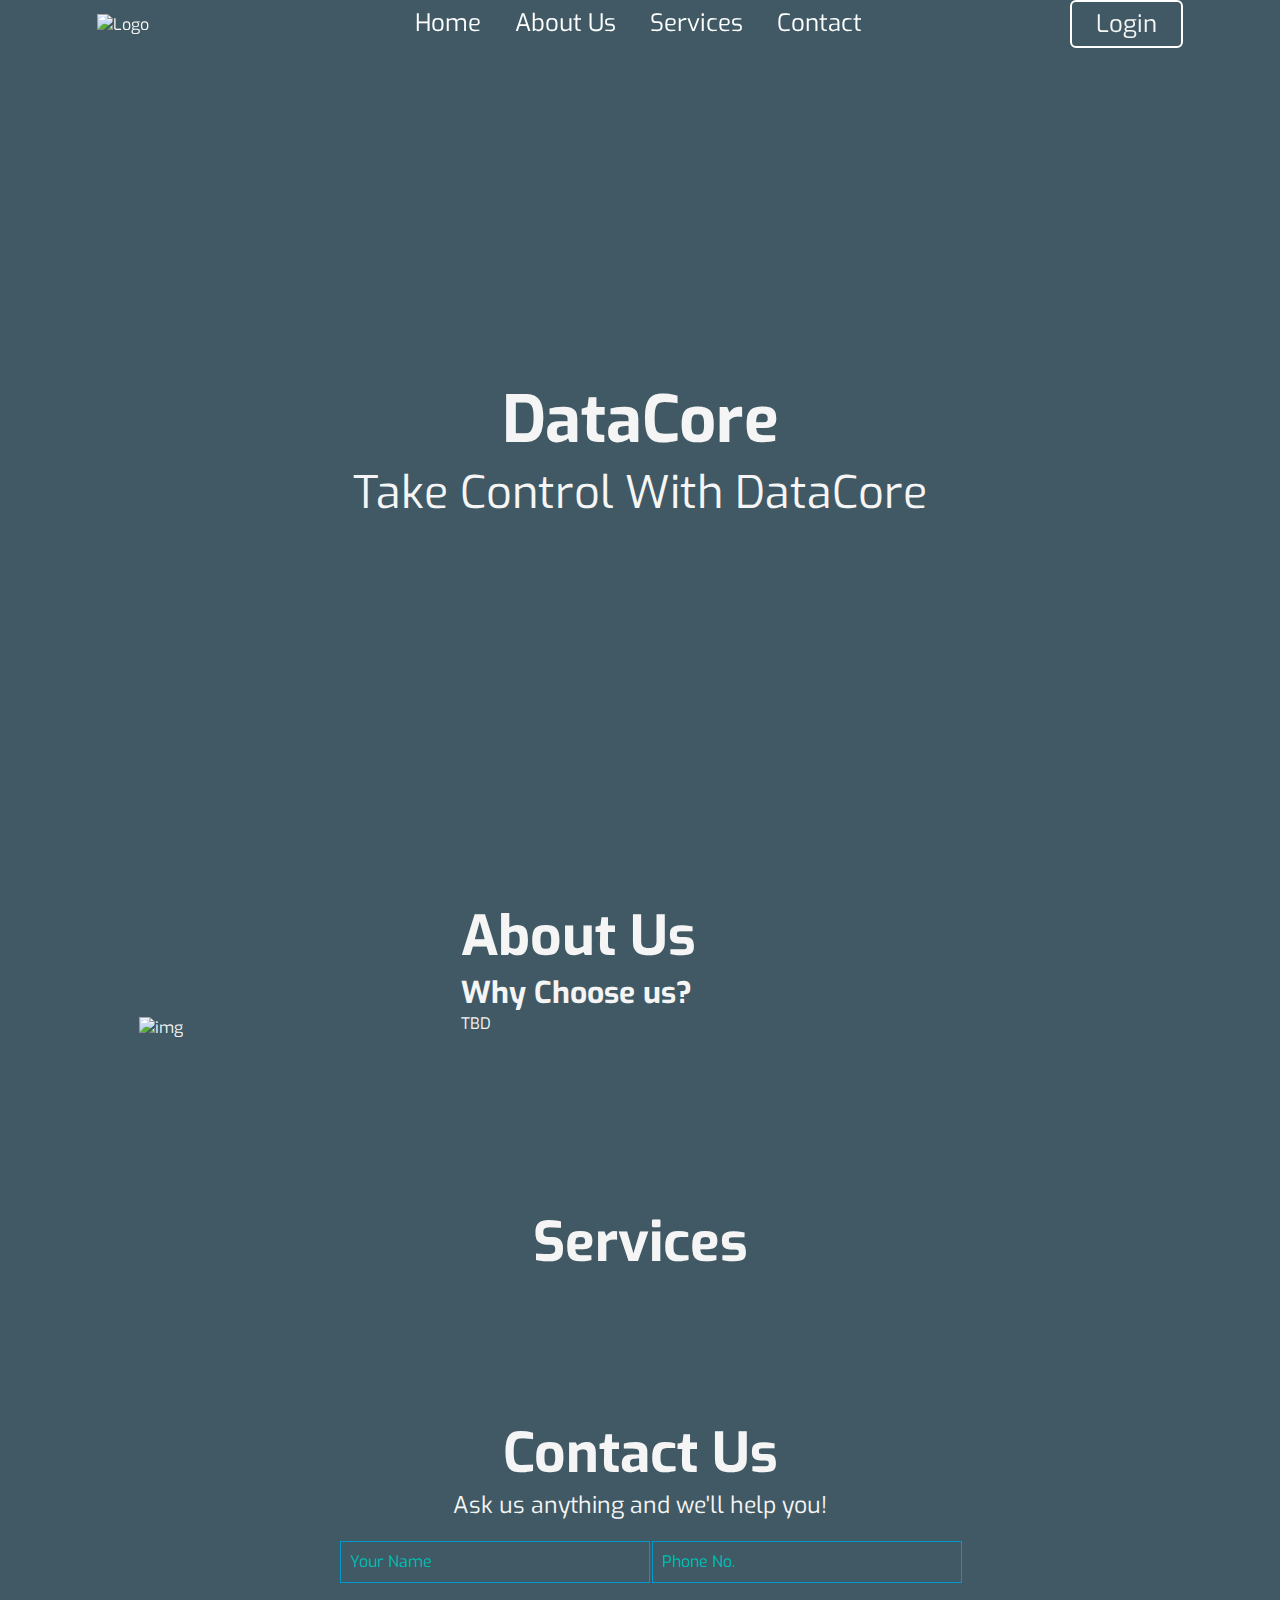
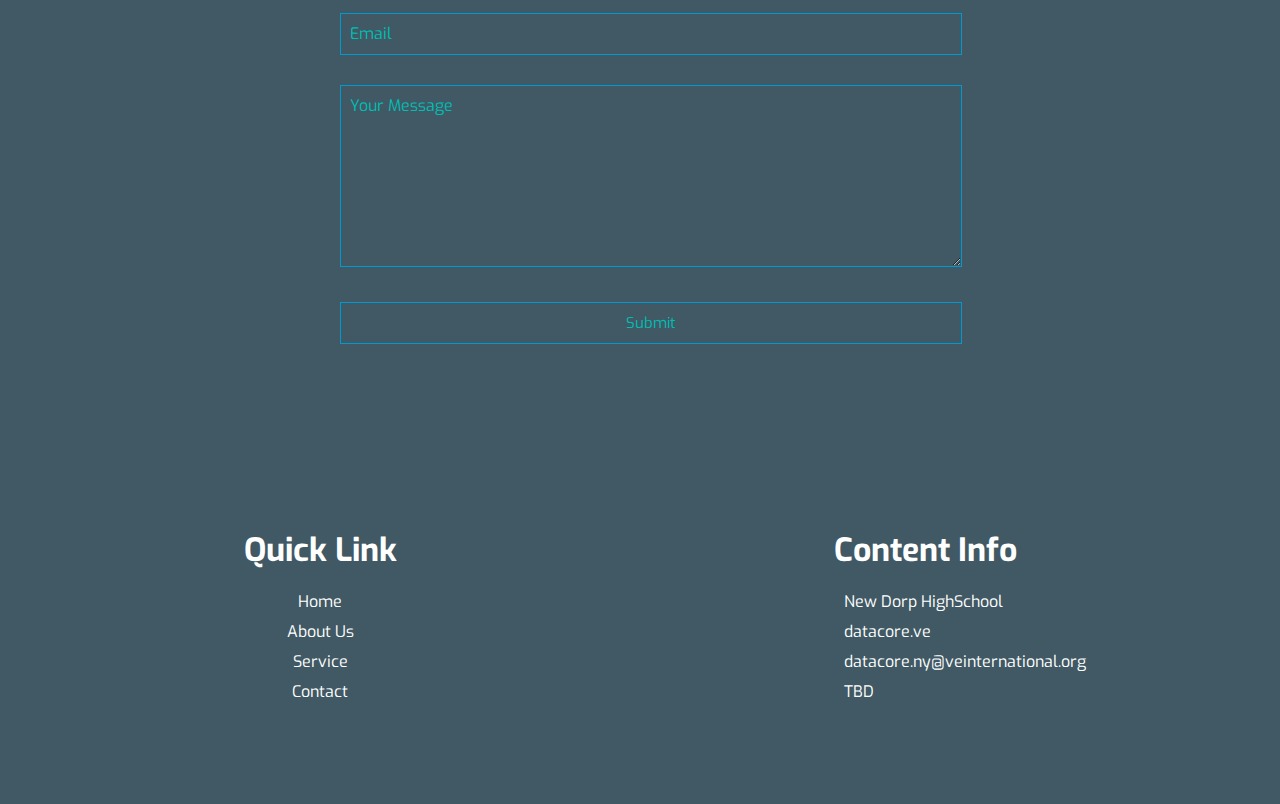
==== homePage.html @ 2d53e009 "Add files via upload" ====
<!DOCTYPE html>
<html lang="en" >
    <head>
        <meta charset="UTF-8">
        <meta name="viewport" content="width=device-width, initial-scale=1.0">
        <link rel="stylesheet" type="text/css" href="homePageSytle.css" />
        <title>DataCore Inc.</title>
        <link rel="stylesheet" href="https://unicons.iconscout.com/release/v4.0.8/css/line.css"/>
        <link rel="icon" href="assets\datacorelogo1.png" type="image/x-icon" />
        <link rel="stylesheet" href="https://cdnjs.cloudflare.com/ajax/libs/font-awesome/6.1.1/css/all.min.css" integrity="sha512-KfkfwYDsLkIlwQp6LFnl8zNdLGxu9YAA1QvwINks4PhcElQSvqcyVLLD9aMhXd13uQjoXtEKNosOWaZqXgel0g==" crossorigin="anonymous" referrerpolicy="no-referrer" />
    </head>
    
    <body class="body entire">
        <header>
            <nav>
                <div class="navLogo">
                    <a href="#home"><img src="assets\datacorelogo1.png" alt="Logo"></a>
                </div>
        
                <ul class="navButtons">
                    <li><a href="#homeSection">Home</a></li>
                    <li><a href="#aboutSection">About Us</a></li>
                    <li><a href="#serviceSection">Services</a></li>
                    <li><a href="#contactSection">Contact</a></li>
                </ul>

                <a href="loginPage.html" ><button class="loginButton">Login</button></a>
            </nav>
        </header>
        
        
        <section id="homeSection">
            <div>
                <h1 class="sectionTitle">DataCore</h1>
                <p class="sectionText">Take Control With DataCore</p>
            </div>
        </section>
      
        <section id="aboutSection">
            <div class="aboutMain">
        
              <div class="image">
                <img src="assets\aboutUsImg.png" alt="img"/>
              </div>
        
              <div class="aboutText">
                <h1>About Us</h1>
                <h3>Why Choose us?</h3>
                <p>
                  TBD
                </p> 
              </div>
              
            </div>
            
        </section>
	
        <section id="serviceSection">

            <h1 class="sectionTitle">Services</h1>
            
        

        </section>
    
        <!--Contact-->
        <section id="contactSection">
            <div>
            <h1>Contact Us</h1>
            <p>Ask us anything and we'll help you!</p>
            </div>
            
            <div class="contactBox">
                
                <form>
                    <div class="contactRow">
                        <div class="inputGroup">
                        <input type="text" id="name" required>
                        <label for="name"><i class="fas fa-user"></i> Your Name</label>
                        </div>

                        <div class="inputGroup">
                        <input type="text" id="number" required>
                        <label for="number"><i class="fas fa-phone-square"></i> Phone No.</label>
                        </div>
                    </div>
                        
                    <div class="inputGroup">
                        <input type="email" id="email" required>
                        <label for="email"><i class="fas fa-envelope"></i> Email</label>
                    </div>
                        
                    <div class="inputGroup">
                        <textarea id="message" rows="8" required></textarea>
                        <label for="message"><i class="fas fa-comments"></i> Your Message</label>
                    </div>
                        
                    <button type="submit"><i class="fas fa-paper-plane"></i> Submit</button>
                        
                </form>
            </div>
        </section>

        <!--Footer-->
        <footer id="footer">
            <div class="footerSection">
                <div class="footerTitle">
                    <h1>Quick Link</h1>
                    <a href="#homeSection"><p class="center">Home</p></a>
                    <a href="#aboutSection"><p class="center">About Us</p></a>
                    <a href="#serviceSection"><p class="center">Service</p></a>
                    <a href="#contactSection"><p class="center">Contact</p></a>
                </div>

                <div class="footerTitle">
                    <h1>Content Info</h1>
                    <p><i class="fa-solid fa-location-dot"></i>New Dorp HighSchool</p>
		            <p><i class="fa-brands fa-instagram"></i>datacore.ve</p>
		            <p><i class="fa-solid fa-envelope"></i>datacore.ny@veinternational.org</p>
                    <p><i class="fa-solid fa-phone"></i>TBD</p>
                </div>

            </div>
        </footer>

    </body>
</html>
---- homePageSytle.css ----
@import url('https://fonts.googleapis.com/css2?family=Exo:ital,wght@0,400;1,800&display=swap');

*{
    /* background-color: rgb(65, 196, 236); */
    color: whitesmoke;
    font-family: 'Exo', sans-serif;
    padding: 0;
    -webkit-touch-callout: none;
    -webkit-user-select: none; 
    -khtml-user-select: none;
    -moz-user-select: none;
    -ms-user-select: none;
    user-select: none;
    margin: 0;
}

html{
    scroll-behavior: smooth;
    background-color: #405964;
}


/*nav bar*/

nav {
    /* height: 10px; */
    width: 100%;
    z-index: 10;
    position: fixed;

    display: flex;
    align-items: center;
    justify-content: space-around;
}

.navLogo img {
    width: 110px;
    float: left;
    margin: 10px 0;
}

.navButtons {
    list-style: none;
}

.navButtons li {
    display: inline-block;
    margin: 0 15px;
    font-size: x-large;
}

.navButtons a {
    color: white;
    text-decoration: none;
    transition: 0.3s;
}

.navButtons li a::after {
    content: '';
    height: 3px;
    width: 0;
    background: aqua;
    transition: 0.4s linear;
    display: block;
}

.navButtons li a:hover {          
    color: aqua;
}        

.navButtons li a:hover::after {          
    width: 100%;
}

.loginButton{
    padding: 6px 24px;
    border: 2px solid #fff;
    background: transparent;
    border-radius: 6px;
    cursor: pointer;
    font-size: x-large;
}

.loginButton:hover{
    transform: scale(1.1);
}


/*home section */

#homeSection {
    display: flex;
    align-items: center;
    justify-content: space-around;
    position: relative;
    width: 100%;
    height: 100vh;
}

#homeSection .sectionTitle{
    text-align: center;
    font-size: 65px;
}

#homeSection .sectionText{
    text-align: center;
    font-size: 45px;
}

/* about section */

#aboutSection{
    width: 100%;
    height: 100%;
    /* padding: 70px 0; */
}

#aboutSection::before{
    content: "";
    position: absolute;
    height: 100%;
    width: 100%;
    background-color: rgba(0, 0, 0, 0.4);
    z-index: 100;
    opacity: 0;
    pointer-events: none;
    transition: all 0.5s ease-out;
}

#aboutSection.show::before{
    opacity: 1;
    pointer-events: auto;
}
  
#aboutSection .aboutMain{
    display: flex;
    align-items: center;
    justify-content: space-around;
}

#aboutSection .aboutMain .image img{
    width: 1000px;
    position: relative;
    top: 60px;
}

#aboutSection .aboutMain .aboutText h1{
    font-size: 55px;
}

#aboutSection .aboutMain .aboutText h3{
    font-size: 30px;
}

#aboutSection .aboutMain .aboutText p{
    width: 650px;
    text-align: justify;
    margin-right: 30px;
    line-height: 22px;
}


/* service section */

#serviceSection{
	width: 100%;
	height: 100%;
    padding-top: 171px;
}

#serviceSection::before{
    content: "";
    position: absolute;
    height: 100%;
    width: 100%;
    background-color: rgba(0, 0, 0, 0.4);
    z-index: 100;
    opacity: 0;
    pointer-events: none;
    transition: all 0.5s ease-out;
}

#serviceSection.show::before{
    opacity: 1;
    pointer-events: auto;
}

#serviceSection .sectionTitle{
	font-size: 55px;
	display: flex;
	align-items: center;
	justify-content: center;
	margin-bottom: 35px;
}

#serviceSection .serviceImage{
	width: 95%;
	margin: auto;
	display: grid;
	grid-template-columns: 1fr 1fr 1fr;
	grid-gap: 0 40px;
}

#serviceSection .serviceImage .image{
	width: 430px;
	height: 600px;
	margin: auto;
	background: #000;
}

#serviceSection .serviceImage .image img{
	width: 100%;
	height: 107%;
	object-fit: cover;
	object-position: center;
}

#serviceSection .serviceImage .image .serviceInfo a{
	padding: 10px 20px;
	background: #00beb4;
	text-decoration: none;
	color: #fff;
	font-weight: bold;
	font-size: 20px;
	position: relative;
	left: 70%;
	bottom: 20px;
	transition: 0.5s;
}

#serviceSection .serviceImage .image:hover .serviceInfo a{
	background: #009acf;  
	color: #000;
	border-radius: 20px;
}

#serviceSection .serviceImage .image .serviceInfo h1{
	font-size: 30px;
	margin: 10px 0 0 10px;
	text-align: center;
}	

/* contact section */

#contactSection{
    width: 100%;
	height: 100%;
    padding-top: 32.5px;
    margin-bottom: 70px;
}

#contactSection::before{
    content: "";
    position: absolute;
    height: 100%;
    width: 100%;
    background-color: rgba(0, 0, 0, 0.4);
    z-index: 100;
    opacity: 0;
    pointer-events: none;
    transition: all 0.5s ease-out;
}

#contactSection.show::before{
    opacity: 1;
    pointer-events: auto;
}

#contactSection h1{
    font-size: 55px;
    display: flex;
    align-items: center;
    justify-content: center;
    margin-top: 70px;
}

#contactSection p{
    font-size: 23px;
    display: flex;
    align-items: center;
    justify-content: center;
}

#contactSection .contactBox{
    width: 100%;
    height: 100%;
    background-size: cover;
    background-position: center;
    display: flex;
    align-items: center;
    justify-content: center;
    margin-top: 20px;
}

#contactSection form{
    width: 90%;
    max-width: 600px;
}

#contactSection .inputGroup{
    margin-bottom: 30px;
    position: relative;
}

#contactSection input, textarea{
    width: 100%;
    padding: 10px;
    outline: 0;
    border: 1px solid #009acf;
    color: #00beb4;
    background: transparent;
    font-size: 15px;
}

#contactSection label{
    height: 100%;
    position: absolute;
    left: 0;
    top: 0;
    padding: 10px;
    color: #00beb4;
    cursor: text;
    transition: 0.2s;
    background-color: transparent;
}

#contactSection button{
    padding: 10px;
    color: #00beb4;
    outline: 0;
    background: transparent;
    border: 1px solid #009acf;
    width: 103.7%;
    cursor: pointer;
    font-size: 15px;
}

#contactSection input:focus~label,
#contactSection input:valid~label,
#contactSection textarea:focus~label,
#contactSection textarea:valid~label{
    top: -35px;
    font-size: 14px;
}

#contactSection .contactRow{
    display: flex;
    align-items: center;
    justify-content: space-between;
}

#contactSection .contactRow .inputGroup{
    flex-basis: 48%;
}

/* footer */

footer{
    width: 100%;
    background-size: cover;
    background-position: center;
    padding-top: 75px;
}

#footer::before{
    content: "";
    position: absolute;
    height: 35%;
    width: 100%;
    background-color: rgba(0, 0, 0, 0.4);
    z-index: 100;
    opacity: 0;
    pointer-events: none;
    transition: all 0.5s ease-out;
}

#footer.show::before{
    opacity: 1;
    pointer-events: auto;
}
  
footer .footerSection{
    display: grid;
    grid-template-columns: 1fr 1fr;
    padding: 20px 0;
    margin: 0 auto;
}

footer .footerSection .footerTitle{
    margin: 0 auto;
}

footer .footerSection .footerTitle h1{
    margin: 20px 0;
    color: #ffffff;
}
footer .footerSection .footerTitle .center{
    text-align: center;
}

footer .footerSection .footerTitle a{
    text-decoration: none;
}

footer .footerSection .footerTitle p i{
    margin-right: 10px;
    color: #AB0508;
    transition: ease-in-out 0.2s;
}

footer .footerSection .footerTitle p:hover i{
    color: #AB0508;
    transform: scale(1.3);
}

footer .footerSection .footerTitle p{
    color: white;
    margin: 9px 0;
    cursor: pointer;
    transition: ease-in-out 0.3s;
}

footer .footerSection .footerTitle p:hover{
    transform: translateX(10px);
}

footer .footerSection .footerTitle p i{
    margin-right: 10px;
    color: #ffffff;
    transition: ease-in-out 0.2s;
}

footer .footerSection .footerTitle p:hover i{
    color: #ffffff;
    transform: scale(1.3);
}

footer .footerSection .footerTitle a{
    text-decoration: none;
}

/* scroll bar */

::-webkit-scrollbar{
    width: 15px;
    height: 15px;
}

::-webkit-scrollbar-track{
    border-radius: 15px;
    box-shadow: inset 0 0 8px rgba(0,0,0,0.5);
}

::-webkit-scrollbar-thumb{
    background: #000000;
    border-radius: 15px;
}

::-webkit-scrollbar-thumb:hover{
    background: linear-gradient(to top, #009acf  , #00beb4);
}
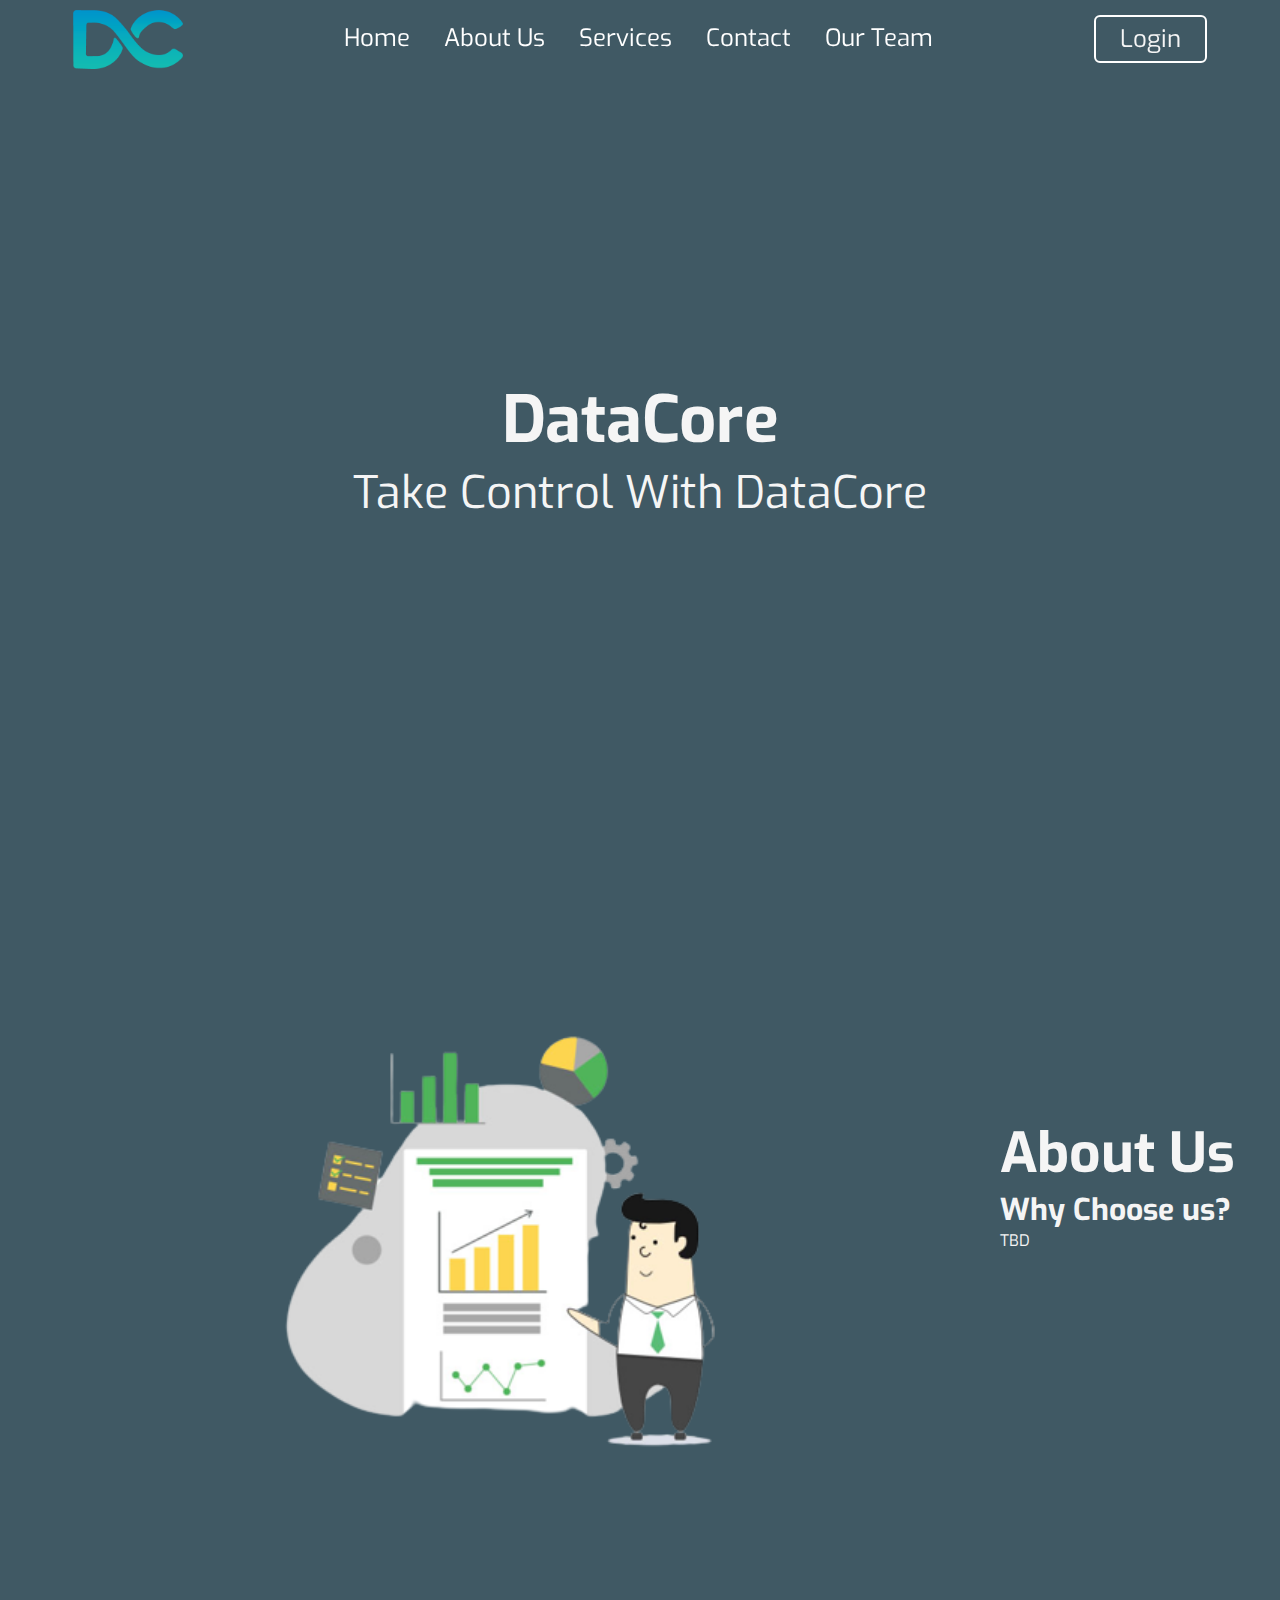
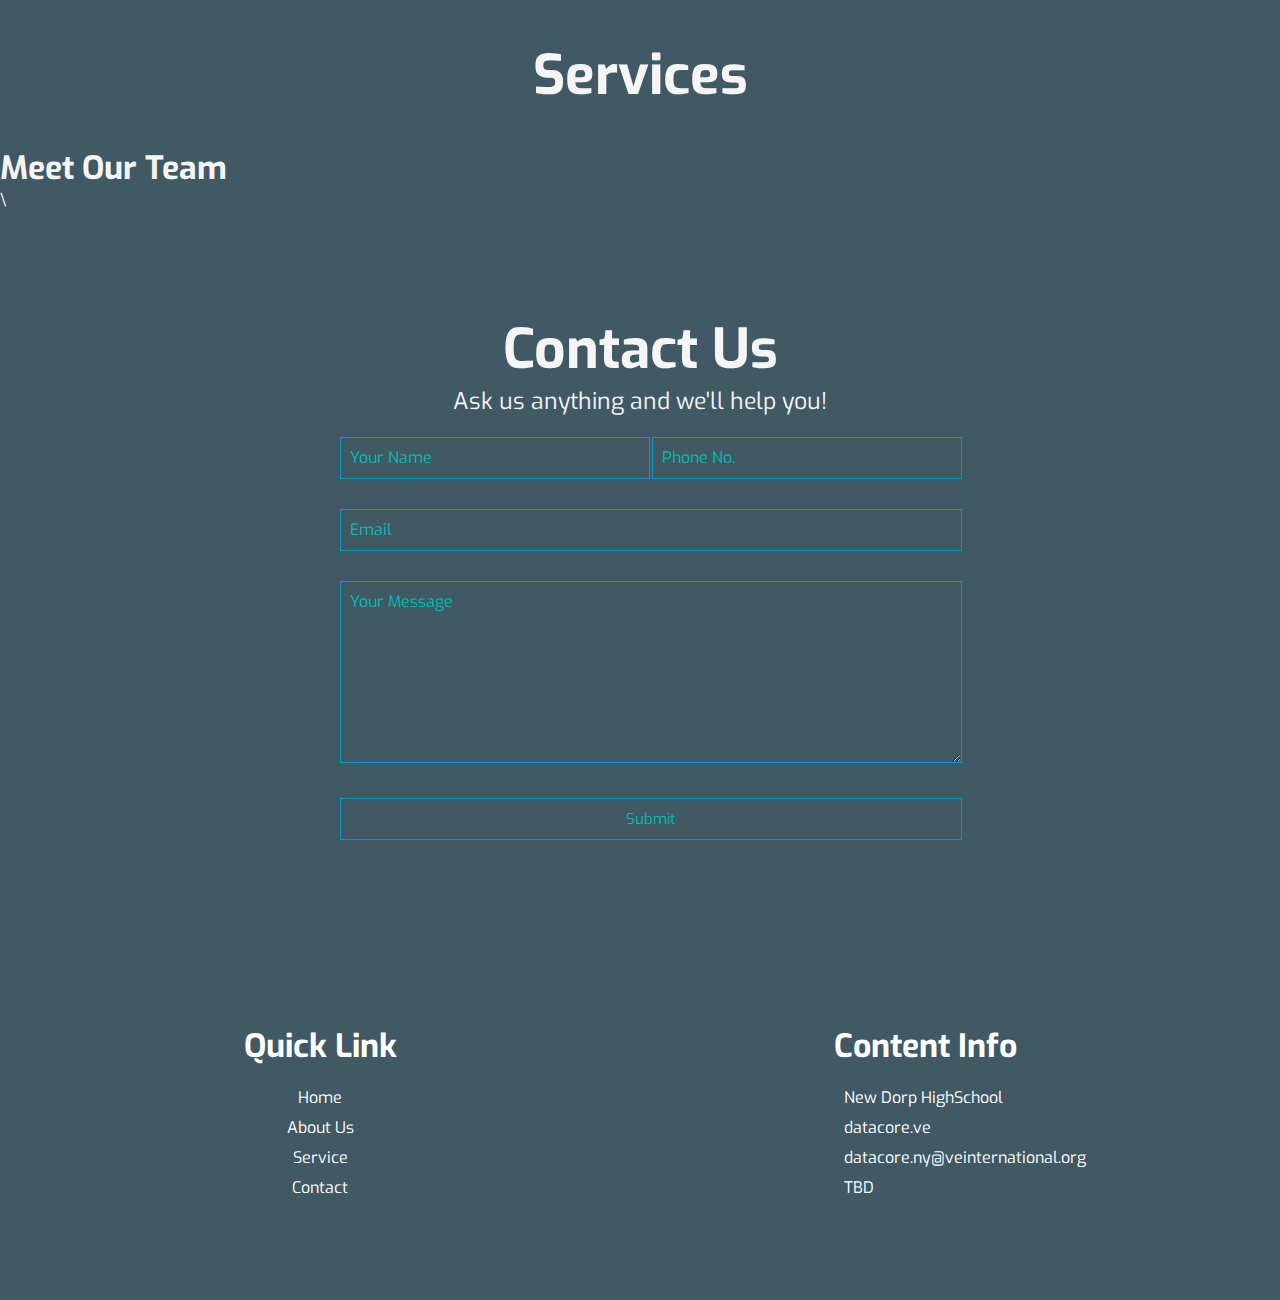
==== commit 62a67d18: "made Changes" ====
--- a/homePage.html
+++ b/homePage.html
@@ -6,7 +6,7 @@
         <link rel="stylesheet" type="text/css" href="homePageSytle.css" />
         <title>DataCore Inc.</title>
         <link rel="stylesheet" href="https://unicons.iconscout.com/release/v4.0.8/css/line.css"/>
-        <link rel="icon" href="assets\datacorelogo1.png" type="image/x-icon" />
+        <link rel="icon" href="assets\icon1.png" type="image/x-icon" />
         <link rel="stylesheet" href="https://cdnjs.cloudflare.com/ajax/libs/font-awesome/6.1.1/css/all.min.css" integrity="sha512-KfkfwYDsLkIlwQp6LFnl8zNdLGxu9YAA1QvwINks4PhcElQSvqcyVLLD9aMhXd13uQjoXtEKNosOWaZqXgel0g==" crossorigin="anonymous" referrerpolicy="no-referrer" />
     </head>
     
@@ -22,6 +22,7 @@
                     <li><a href="#aboutSection">About Us</a></li>
                     <li><a href="#serviceSection">Services</a></li>
                     <li><a href="#contactSection">Contact</a></li>
+                    <li><a href="#teamSection">Our Team</a></li>
                 </ul>
 
                 <a href="loginPage.html" ><button class="loginButton">Login</button></a>
@@ -58,6 +59,15 @@
         <section id="serviceSection">
 
             <h1 class="sectionTitle">Services</h1>
+            
+        
+
+        </section>
+
+        <section id="teamSection">
+
+            <h1 class="teamTitle">Meet Our Team</h1>\
+
             
         
 
